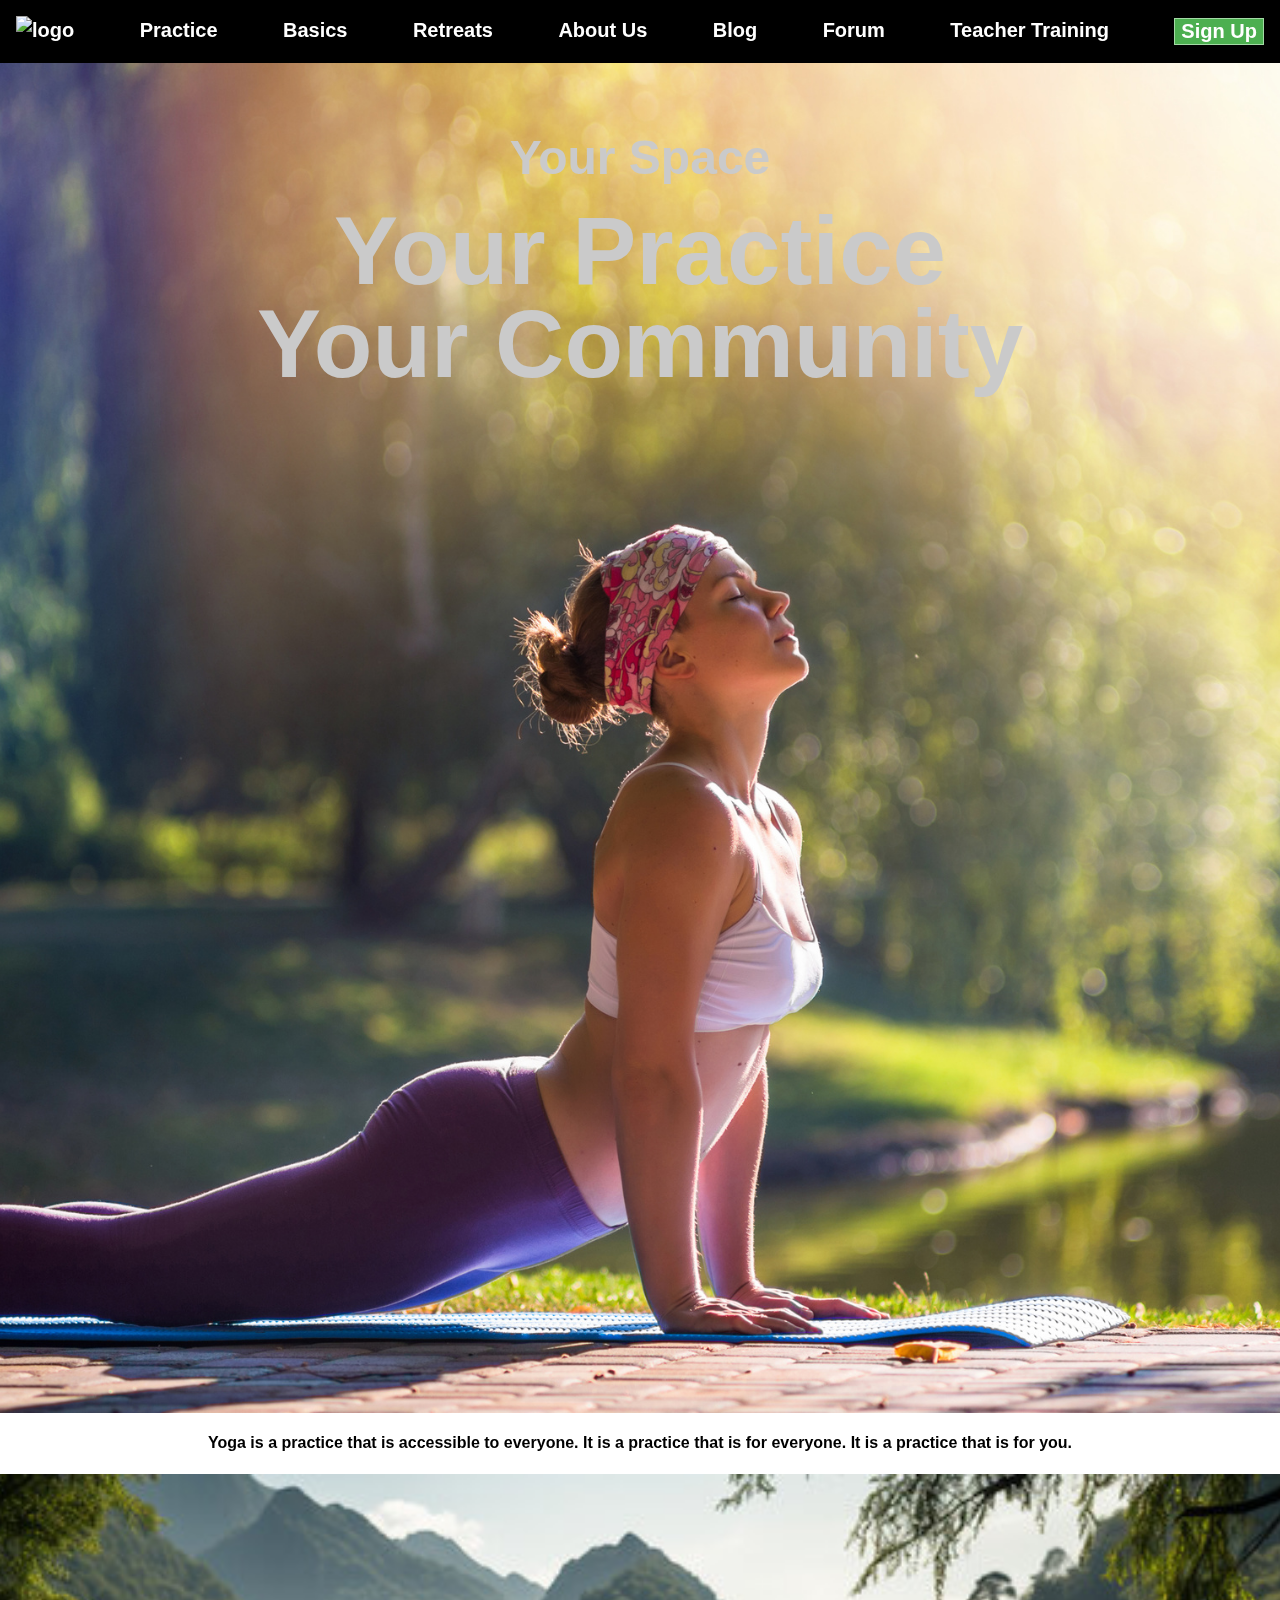
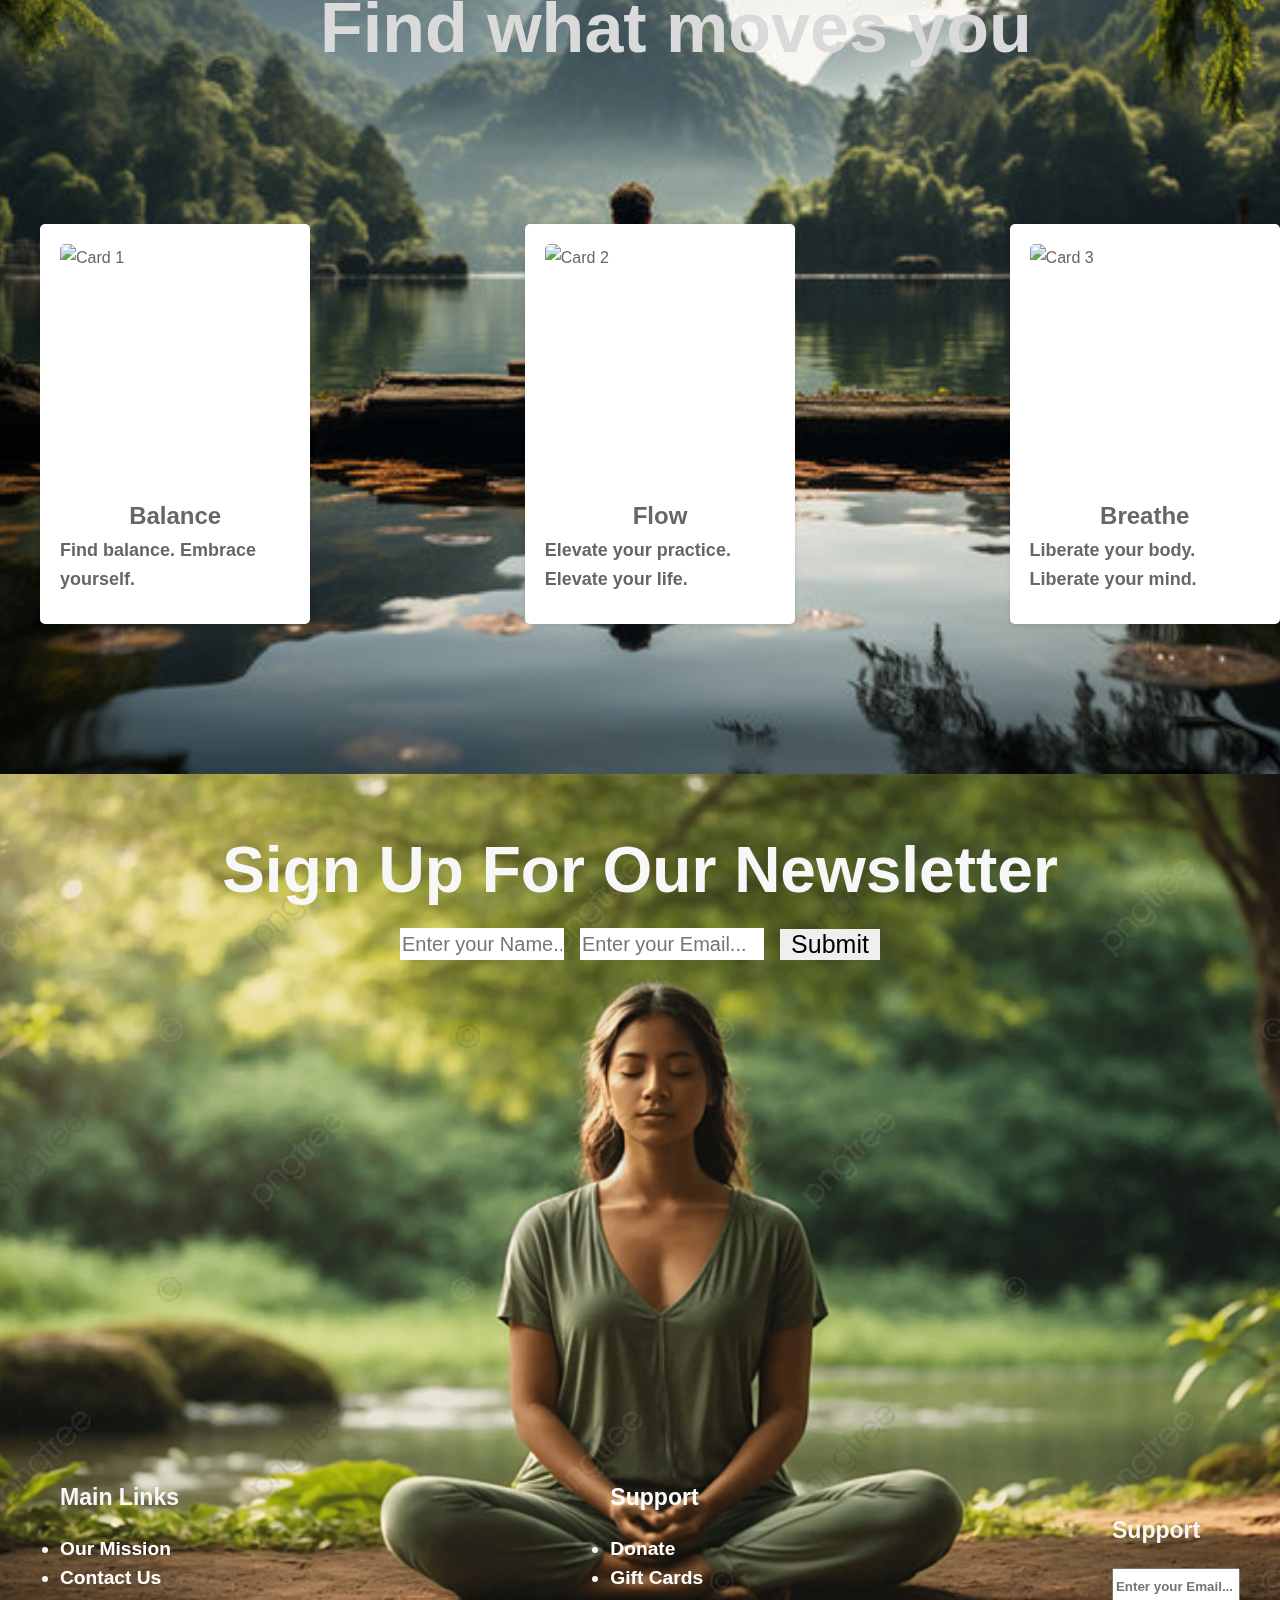
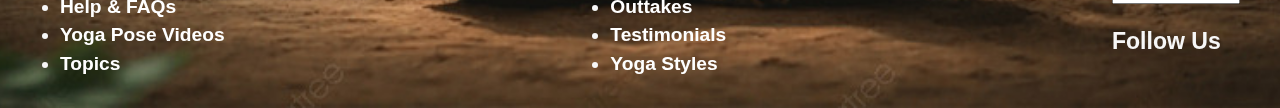
==== Project 3/index.html @ 8967eda1 "Add files via upload" ====
<!DOCTYPE html>
<html lang="en">
<head>
    <meta charset="UTF-8">
    <meta name="viewport" content="width=device-width, initial-scale=1.0">
    <title>Document</title>
    <link rel="stylesheet" href="style.css">

    <script
      src="https://kit.fontawesome.com/7a4b62b0a4.js"
      crossorigin="anonymous"
    ></script>
</head>
<body>

    <header>
        <ul>
            <div class="footer_logo">
                <a href="#"><img src="C:\Users\hp\OneDrive\Desktop\Coding Area\Web Design\Project 3\logo\yoga.png" alt="logo" /></a>
            </div>

            <li><a href="#">Practice</a></li>
            <li><a href="#">Basics</a></li>
            <li><a href="#">Retreats</a></li>
            <li><a href="#">About Us</a></li>
            <li><a href="#">Blog</a></li>
            <li><a href="#">Forum</a></li>
            <li><a href="#">Teacher Training</a></li>
            <button class="top_button">Sign Up</button>
            </ul>
    </header>

    <section class="img1" style="height: 200px; width: 100%;">
        <div class="text1">
            <p>Your Space</p>
            <h1>Your Practice</h1>
            <h1>Your Community</h1>
        </div>
    </section>

    <section class="para1">
        <p>Yoga is a practice that is accessible to everyone. 
            It is a practice that is for everyone. It is a practice that is
            for you. 
        </p>
    </section>



    <section class="img2">
        <p id="para2">Find what moves you</p>
        <section class="cards">
            <div class="card1">
              <img src="C:\Users\hp\OneDrive\Desktop\Coding Area\Web Design\Project 3\4.png" class="card-image1" alt="Card 1">
              <h2>Balance</h2>
              <p style="font-size: large; font-weight: bold;">Find balance. Embrace yourself.</p>
            </div>
            <div class="card2">
              <img src="C:\Users\hp\OneDrive\Desktop\Coding Area\Web Design\Project 3\5.png" class="card-image2" alt="Card 2">
              <h2>Flow</h2>
              <p style="font-size: large; font-weight: bold;">Elevate your practice. Elevate your life.</p>
            </div>
            <div class="card3">
              <img src="C:\Users\hp\OneDrive\Desktop\Coding Area\Web Design\Project 3\6.png" class="card-image3" alt="Card 3">
              <h2>Breathe</h2>
              <p style="font-size: large; font-weight: bold;">Liberate your body. Liberate your mind.</p>
            </div>
        </section>
    </section>
    

    <!---- Main Part --> 
    <section class="img3">
        <div class="content1">
            <div class="para3">
                <h1>Sign Up For Our Newsletter</h1>
            </div>
        </div>

        <div class="form1">
            <div class="sign1">
                <input type="text"  placeholder="Enter your Name.." >
                <input type="email" name="email" placeholder="Enter your Email..." required>
                <input type="submit" value="Submit">

            </div>
        </div>




        <div class="footer">
            <div class="link_list">
                <ul><h3>Main Links</h3>
                    <li><a href="#">Our Mission</a></li>
                    <li><a href="#">Contact Us</a></li>
                    <li><a href="#">Help & FAQs</a></li>
                    <li><a href="#">Yoga Pose Videos</a></li>
                    <li><a href="#">Topics</a></li>
                </ul>
            </div>
            <div class="link_list">
                
                <ul><h3><a href="#">Support</a></h3>
                    <li><a href="#">Donate</a></li>
                    <li><a href="#">Gift Cards</a></li>
                    <li><a href="#">Outtakes</a></li>
                    <li><a href="#">Testimonials</a></li>
                    <li><a href="#">Yoga Styles</a></li>
                </ul>
            </div>

            <div class="link_list" style="display: flex; justify-content: space-between;">
                <ul><h3>Support</h3>
                    <input type="email" placeholder="Enter your Email..." >
                    <h3>Follow Us</h3>
                    <div class="icon_container" style="display: flex; align-items: flex-end; justify-content: space-between;">
                        <div class="icon">
                            <a href="#"><i class="fa fa-facebook"></i></a>
                        </div>

                        <div class="icon">
                            <a href="#"><i class="fa fa-twitter" aria-hidden="true"></i></a>                            
                        </div>

                        <div class="icon">
                            <a href="#"><i class="fa fa-instagram" aria-hidden="true"></i></a>                            
                        </div>

                        <div class="icon">
                            <a href="#"><i class="fa fa-youtube" aria-hidden="true"></i></a>
                        </div>

                    </div>
                </ul>
            </div>

        </div>

        
    </section>
    
    <script src="script.js"></script>
</body>
</html>
---- Project 3/style.css ----
@import url("https://fonts.googleapis.com/css2?family=Roboto:ital,wght@0,100;0,300;0,400;0,500;0,700;0,900;1,100;1,300;1,400;1,500;1,700;1,900&display=swap");

html,
body {
  height: 100%;
  margin: 0;
  padding: 0;
  font-size: 16px;
  font-family: "Lato", sans-serif;
  font-weight: 400;
  line-height: 1.8em;
  color: #666;
}

.img1 {
    background-image: url(1.png);
    background-repeat: no-repeat;
    background-position: relative;
    background-size: cover;
    background-position: center;
    min-height: 150vh;
}
.img2 {
    background-image: url(2.png);
    background-position: relative;
    background-repeat: no-repeat;
    background-size: cover;
    background-position: center;
    min-height: 100vh;
}
.img3 {
    background-image: url(3.png);
    background-position: relative;
    background-repeat: no-repeat;
    background-size: cover;
    background-position: center;
    min-height: 100vh;
}

header {
    background-color: black; /* optional background color */
    padding: 1em; /* optional padding */
    position: sticky;
    margin-bottom: 0;
    text-align: center; /* center the links */
}
  
header a {
    text-decoration: none;
    font-size: 20px;
    font-weight: bold;
    transition: color 0.2s ease;
    color: white; /* default text color */
}
  
header a:hover {
    color: #333; /* hover text color */
}
  
header ul {
    list-style: none;
    margin: 0;
    padding: 0;
    display: flex;
    align-items: center;
    justify-content: space-between; /* space links evenly */
}
  
header li {
    margin-right: 2px; /* add some space between links */
}

header .footer_logo img {
    width: 80px; /* adjust the width as needed */
    height: 50px; /* adjust the height as needed */
    background-image: url(logo.png); /* replace with your logo image */
    margin-right: 2px; /* add some space between the logo and the link */
}

.top_button{
    background-color: #4CAF50; /* Green */
    border:1px solid #a3daa5;
    text-decoration: none;
    font-size: 20px;
    font-weight: bold;
    transition: color 0.2s ease;
    color: white;
}
header .top_button:hover {
    color: #333; /* hover text color */
}

.text1 {
    margin-top: 0;
    color: rgb(202, 202, 202);
    font-family: 'Lucida Sans', 'Lucida Sans Regular', 'Lucida Grande', 'Lucida Sans Unicode', Geneva, Verdana, sans-serif;
    text-align: center;
    font-size: 3em;
    margin-top: 2em;
}

.text1 p{
    color: rgb(202, 202, 202);
    font-family: 'Lucida Sans', 'Lucida Sans Regular', 'Lucida Grande', 'Lucida Sans Unicode', Geneva, Verdana, sans-serif;
    font-weight: bold;
}

.img1 {
    position: relative;
    z-index: -1;
} 
.text1 {
    position: fixed;
    top: 0;
    left: 0;
    width: 100%;
    z-index: 1;
}


.para1{
    color: rgb(0, 0, 0);
    display: flex;
    justify-content: center;
    align-items: center ;
    font-family: 'Lucida Sans', 'Lucida Sans Regular', 'Lucida Grande', 'Lucida Sans Unicode', Geneva, Verdana, sans-serif;
    font-weight: bold;
}




.img2 {
    position: relative;
}
.cards {
    height:60vh;
    top: 35%; /* adjust the top value to position the cards */
    left: 0;
    width: 100%;
    display: flex;
    justify-content: space-between;
    align-items: flex-end;
    padding-top: 210px;
    padding-left: 20px;
    margin-right: 20px;

}
  
.card1 {
    margin-left: 20px;
    margin-top: 0px;
    display: flex;
    flex-direction: column;
    width: 20%;
    background-color: #fff;
    border-radius: 5px;
    box-shadow: 0 2px 5px rgba(0, 0, 0, 0.1);
    padding: 20px;
    margin-top: 2px;
    height: 40vh;
    width: 18vw;
    transition: transform 0.2s ease, box-shadow 0.2s ease, background-color 0.2s ease, color 0.2s ease;

}
.card2 {
    margin-top: 0px;
    display: flex;
    flex-direction: column;
    width: 20%;
    background-color: #fff;
    border-radius: 5px;
    box-shadow: 0 2px 5px rgba(0, 0, 0, 0.1);
    padding: 20px;
    height: 40vh;
    width: 18vw;
    transition: transform 0.2s ease, box-shadow 0.2s ease, background-color 0.2s ease, color 0.2s ease;

}
.card3 {
    margin-right: 20px;
    margin-top: 0px;
    display: flex;
    flex-direction: column;
    width: 20%;
    background-color: #fff;
    border-radius: 5px;
    box-shadow: 0 2px 5px rgba(0, 0, 0, 0.1);
    padding: 20px;
    height: 40vh;
    width: 18vw;
    transition: transform 0.2s ease, box-shadow 0.2s ease, background-color 0.2s ease, color 0.2s ease;
}


#para2{
    color: rgb(218, 218, 218);
    position: absolute;
    padding-left: 25%;
    padding-top: 70px;
    font-family: 'Lucida Sans', 'Lucida Sans Regular', 'Lucida Grande', 'Lucida Sans Unicode', Geneva, Verdana, sans-serif;
    font-weight: bolder;
    font-size: 70px;
}

.card-image1 {
    width: 240px; /* Set the width of the image to 100 pixels */
    height: 300px; /* Set the height of the image to 100 pixels */
    background-position: center; /* Center the image */
    background-repeat: no-repeat; /* Do not repeat the image */
    background-size: cover; /* Scale the image to cover the entire area */
    object-fit: cover; /* Ensure the image is scaled to fit the container */
    border-radius: 5px; /* Add a rounded corner to the image */
}
.card-image2 {
    width: 240px; /* Set the width of the image to 100 pixels */
    height: 300px; /* Set the height of the image to 100 pixels */
    background-position: center; /* Center the image */
    background-repeat: no-repeat; /* Do not repeat the image */
    background-size: cover; /* Scale the image to cover the entire area */
    object-fit: cover; /* Ensure the image is scaled to fit the container */
    border-radius: 5px; /* Add a rounded corner to the image */
}
.card-image3 {
    width: 240px; /* Set the width of the image to 100 pixels */
    height: 300px; /* Set the height of the image to 100 pixels */
    background-position: center; /* Center the image */
    background-repeat: no-repeat; /* Do not repeat the image */
    background-size: cover; /* Scale the image to cover the entire area */
    object-fit: cover; /* Ensure the image is scaled to fit the container */
    border-radius: 5px; /* Add a rounded corner to the image */
}

.card1 h2,
.card2 h2,
.card3 h2 {
    display: flex;
    justify-content: center;
    align-items: center;
    margin-top: 0; /* Remove the top margin of the h2 element */
    margin-bottom: 5px; /* Set the bottom margin of the h2 element to 5 pixels */
}

.card1 p,
.card2 p,
.card3 p {
    margin-top: 0; /* Remove the top margin of the p element */
    margin-bottom: 10px; /* Set the bottom margin of the p element to 10 pixels */
}

.card1:hover,
.card2:hover,
.card3:hover {
  transform: translateY(-10px) scale(1.05);
  box-shadow: 0 20px 20px rgba(0, 0, 0, 0.2);
  background-color: #f7f7f7;
  color: #333;
}


.img3 {
    position: relative;
}

.img3 footer {
    position: absolute;
}

.footer{
    padding-top: 500px;
    display: flex;
    flex-direction: row;
    justify-content: space-between;
    align-content: flex-end;
    align-items: flex-end;
    color: #f7f7f7;
}

.news_letter h3 {
    margin-bottom: 10px;
    color: rgb(255, 255, 255);
}
.news_letter input {
    padding: 5px 40px;
    margin-bottom: 10px;
}

.link_list h3{
    font-weight: bolder;
    font-size: larger;
    font-family:sans-serif;
}
.link_list ul{
    font-size: larger;
    font-weight: bold;
    font-family:sans-serif;
    padding-right: 20px;
}

.link_list{
    padding-left: 20px;
    padding-right: 20px;
    padding-bottom: 10px;
}

.icon{
    font-size: 25px;
    padding-right: 20px;
}

.icon :hover {
  color: #696868;
  transition: color 0.2s ease-in;
}

a{
    color: white;
    text-decoration: none;
}

.icon a{
    color: white;
}

.content1{
    display: flex;
    flex-direction: row;
    justify-content: center;
    align-content: flex-end;
    align-items: flex-end;
    color: #f7f7f7;


    padding-top: 40px;
    font-size: x-large;
    font-weight: bold;
}
.content1 #para3{
    justify-content: center;
}
.para3 h1{
    font-size: 64px;
}

.sign1{
    display: flex;
    justify-content: space-between;
    align-items: flex-end;
    font-size: large;
}

.sign1 input[type="text"] {
    margin-left: 400px;
    font-size: 20px;
    border: none;
    width: 160px;
    height: 30px;
}
.sign1 input[type="email"] {
    font-size: 20px;
    border: none;
    width: 180px;
    height: 30px;
}

.sign1 input[type="submit"] {
    margin-right: 400px;
    font-size: 25px;
    border: none;
    color: black;
    cursor: pointer;
    width: 100px;
}
  
.sign1 input[type="submit"]:hover {
    background-color: #444;
}

.link_list input[type="email"]{
    text-shadow: #444;
    font-size: 15pxpx;
    font-weight: bold;
    height: 30px;
    width: 120px;
}
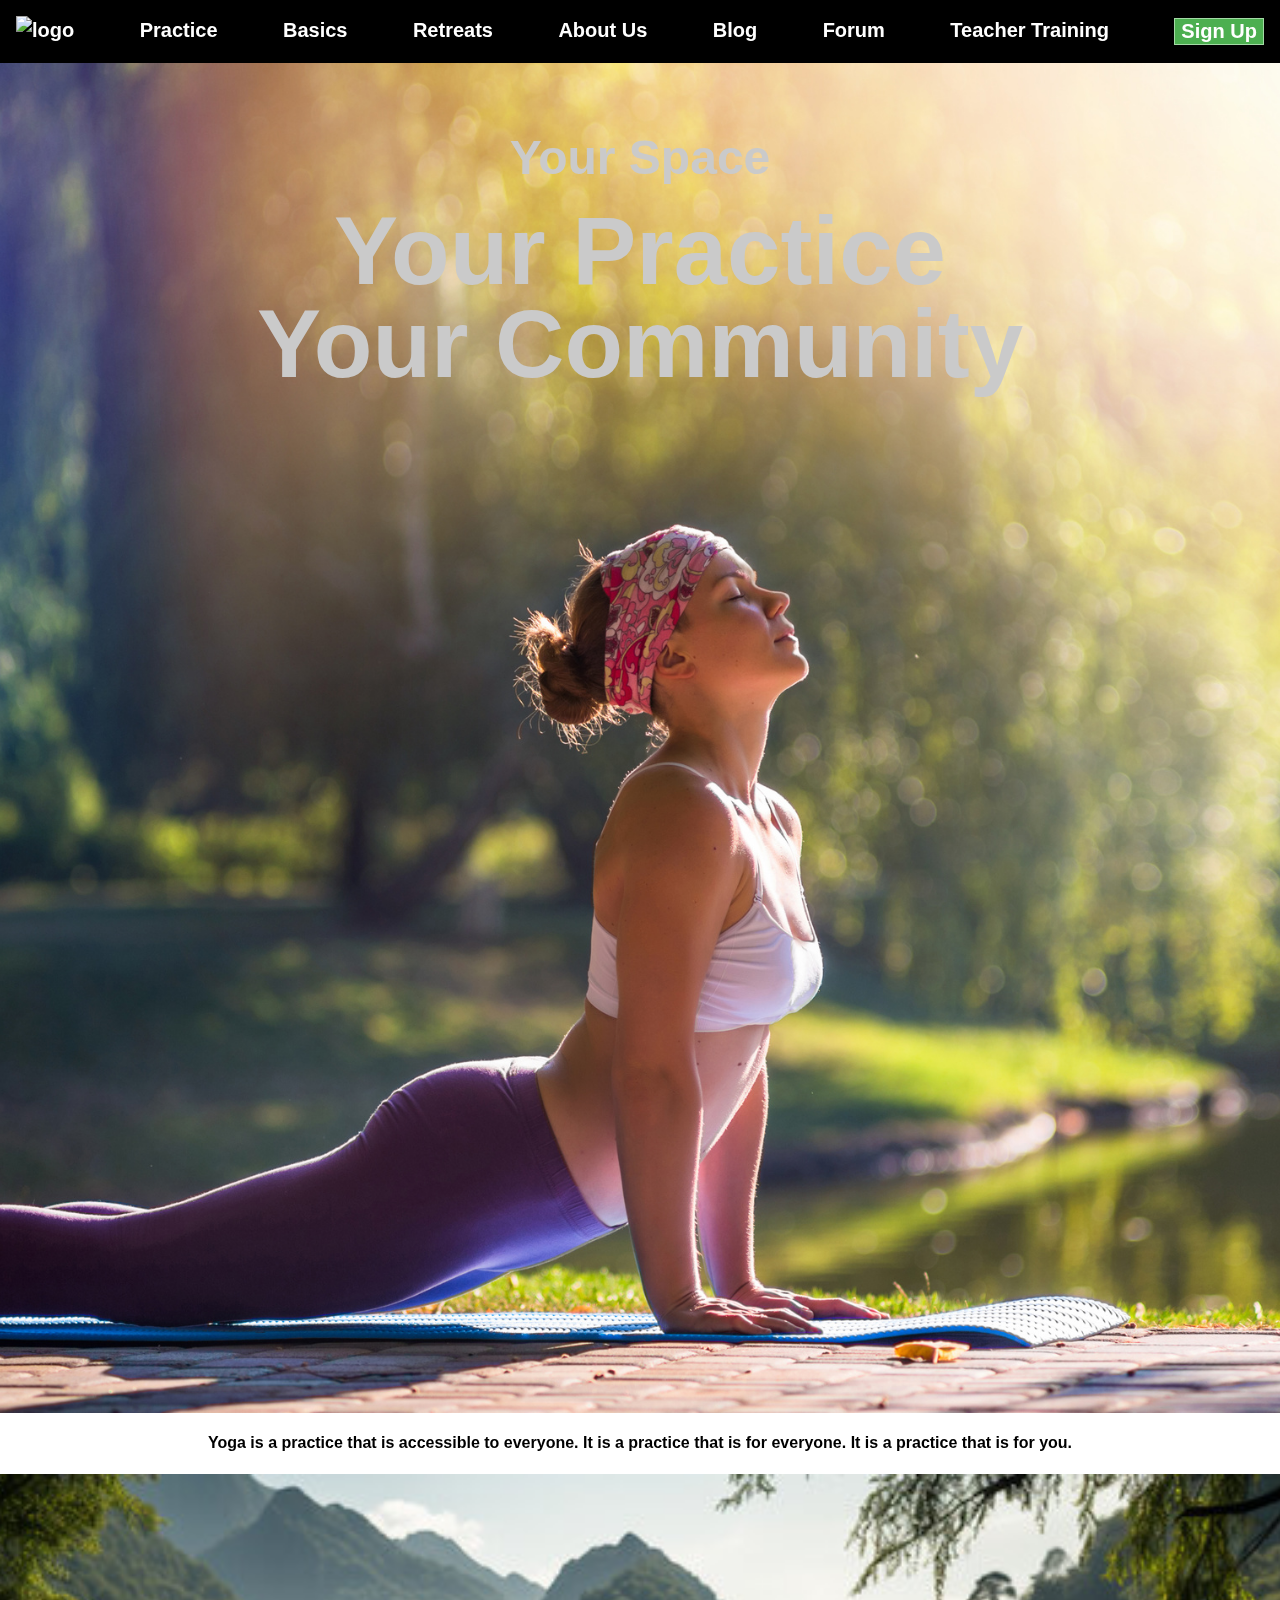
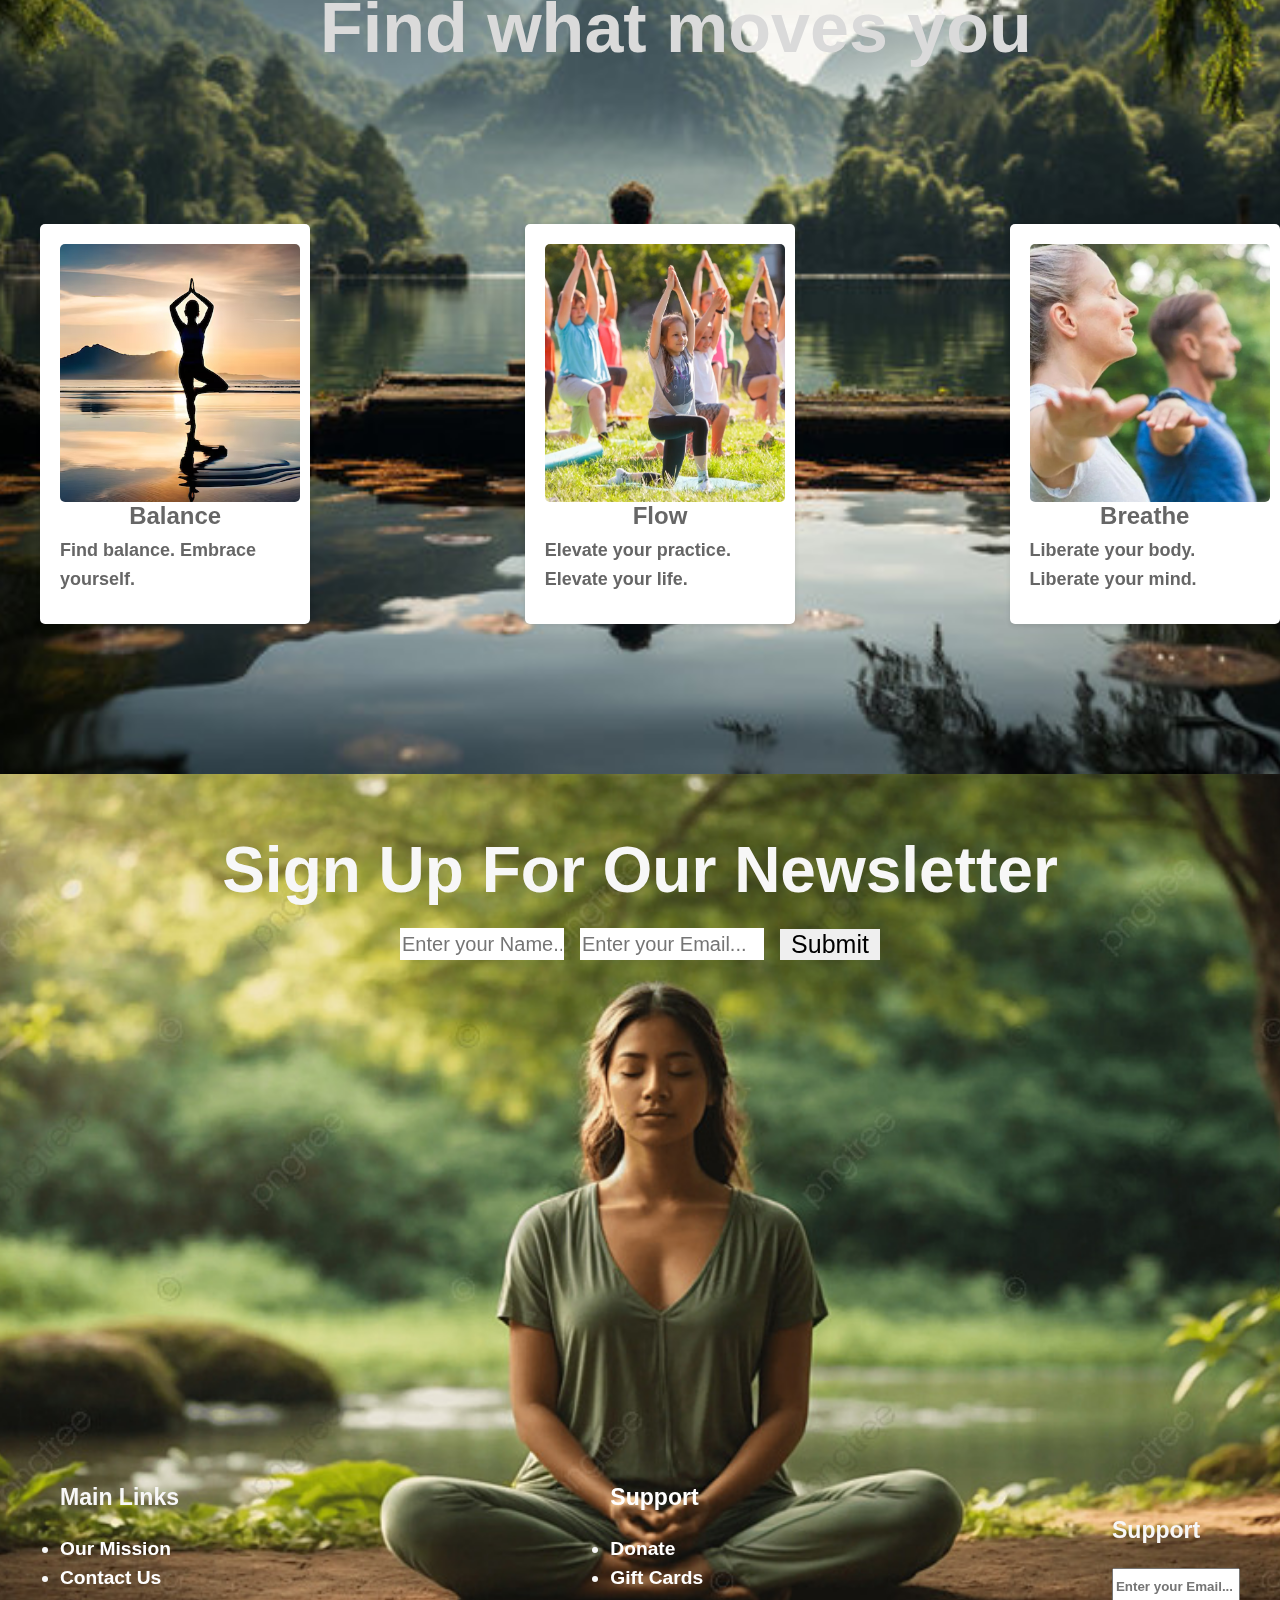
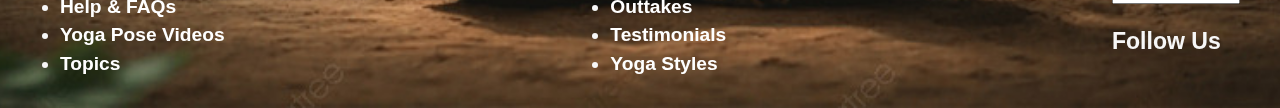
==== commit 47128246: "Update index.html" ====
--- a/Project 3/index.html
+++ b/Project 3/index.html
@@ -51,17 +51,17 @@
         <p id="para2">Find what moves you</p>
         <section class="cards">
             <div class="card1">
-              <img src="C:\Users\hp\OneDrive\Desktop\Coding Area\Web Design\Project 3\4.png" class="card-image1" alt="Card 1">
+              <img src="4.png" class="card-image1" alt="Card 1">
               <h2>Balance</h2>
               <p style="font-size: large; font-weight: bold;">Find balance. Embrace yourself.</p>
             </div>
             <div class="card2">
-              <img src="C:\Users\hp\OneDrive\Desktop\Coding Area\Web Design\Project 3\5.png" class="card-image2" alt="Card 2">
+              <img src="5.png" class="card-image2" alt="Card 2">
               <h2>Flow</h2>
               <p style="font-size: large; font-weight: bold;">Elevate your practice. Elevate your life.</p>
             </div>
             <div class="card3">
-              <img src="C:\Users\hp\OneDrive\Desktop\Coding Area\Web Design\Project 3\6.png" class="card-image3" alt="Card 3">
+              <img src="6.png" class="card-image3" alt="Card 3">
               <h2>Breathe</h2>
               <p style="font-size: large; font-weight: bold;">Liberate your body. Liberate your mind.</p>
             </div>
@@ -142,4 +142,4 @@
     
     <script src="script.js"></script>
 </body>
-</html>+</html>
